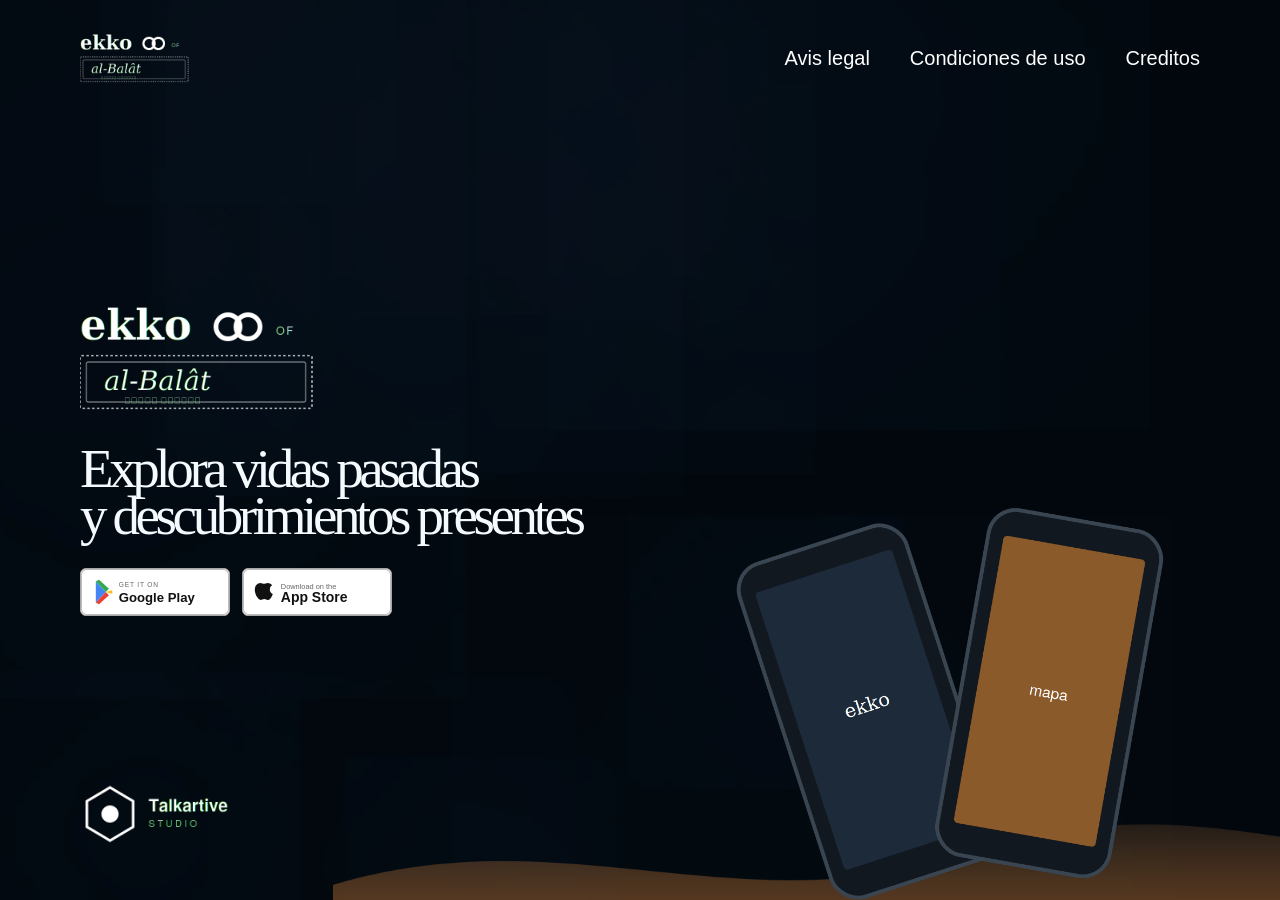
==== index.html @ 97484ba5 "Add files via upload" ====
<!doctype html>
<html lang="es">
<head>
  <meta charset="UTF-8" />
  <meta name="viewport" content="width=device-width, initial-scale=1" />
  <title>ekko of al-Balât — Explora vidas pasadas y descubrimientos presentes</title>
  <meta name="description" content="Ekko of al-Balât: explora vidas pasadas y descubrimientos presentes en el yacimiento arqueológico de Al-Balâṭ." />

  <!-- Favicon -->
  <link rel="icon" href="/favicon.svg" type="image/svg+xml" />
  <link rel="icon" href="/favicon.ico" sizes="any" />
  <link rel="apple-touch-icon" href="/apple-touch-icon.png" />
  <link rel="manifest" href="/site.webmanifest" />
  <meta name="theme-color" content="#0b1333" />

  <!-- Open Graph -->
  <meta property="og:title" content="ekko of al-Balât" />
  <meta property="og:description" content="Explora vidas pasadas y descubrimientos presentes." />
  <meta property="og:type" content="website" />
  <meta property="og:image" content="/assets/img/og-image.jpg" />

  <link rel="stylesheet" href="/assets/css/fonts.css" />
  <link rel="stylesheet" href="/assets/css/style.css" />
</head>
<body>

  <!-- ============================================================ -->
  <!-- HERO — DESKTOP (≥ 768px)                                      -->
  <!-- ============================================================ -->
  <section class="hero hero--desktop" aria-label="Ekko of al-Balât">
    <div class="hero__bg" aria-hidden="true">
      <img src="/assets/img/hero-bg.jpg" alt="" />
      <div class="hero__overlay hero__overlay--blue"></div>
      <div class="hero__overlay hero__overlay--dark"></div>
    </div>

    <img class="hero__landscape" src="/assets/img/sand-landscape.png" alt="" aria-hidden="true" data-reveal style="--delay:0.55s" />

    <img class="hero__mockup" src="/assets/img/mockup-phones.png" alt="Vista previa de la aplicación ekko of al-Balât en dos teléfonos" data-reveal style="--delay:0.35s" />

    <div class="hero__frame">
      <header class="site-header">
        <a href="/index.html" class="brand-lockup brand-lockup--header" data-reveal style="--delay:0s">
          <img src="/assets/img/logo-ekko-albalat.png" alt="ekko of al-Balât" />
        </a>
        <nav class="site-nav" aria-label="Páginas legales" data-reveal style="--delay:0.1s">
          <a href="/legal/avis-legal.html">Avis legal</a>
          <a href="/legal/condiciones-de-uso.html">Condiciones de uso</a>
          <a href="/legal/creditos.html">Creditos</a>
        </nav>
      </header>

      <div class="hero__content">
        <a href="/index.html" class="brand-lockup brand-lockup--hero" tabindex="-1" aria-hidden="true" data-reveal style="--delay:0.2s">
          <img src="/assets/img/logo-ekko-albalat.png" alt="" />
        </a>
        <h1 class="hero__title" data-reveal style="--delay:0.3s">
          Explora vidas pasadas<br />y descubrimientos presentes
        </h1>
        <div class="store-badges" data-reveal style="--delay:0.4s">
          <a href="#" class="store-badge store-badge--google" data-store="android" aria-label="Disponible próximamente en Google Play">
            <img src="/assets/img/badge-google-play.svg" alt="Disponible en Google Play" />
          </a>
          <a href="#" class="store-badge store-badge--apple" data-store="ios" aria-label="Disponible próximamente en App Store">
            <img src="/assets/img/badge-app-store.svg" alt="Disponible en App Store" />
          </a>
        </div>
      </div>
    </div>

    <a href="https://talkartive.com/" target="_blank" rel="noopener noreferrer" class="brand-footer" aria-label="Talkartive Studio (se abre en una pestaña nueva)" data-reveal style="--delay:0.6s">
      <img src="/assets/img/talkartive-logo.png" alt="Talkartive Studio" />
    </a>
  </section>

  <!-- ============================================================ -->
  <!-- HERO — MOBILE (< 768px)                                       -->
  <!-- ============================================================ -->
  <section class="hero hero--mobile" aria-label="Ekko of al-Balât">
    <div class="hero__bg" aria-hidden="true">
      <img src="/assets/img/hero-bg.jpg" alt="" />
      <div class="hero__overlay hero__overlay--blue"></div>
      <div class="hero__overlay hero__overlay--dark"></div>
    </div>

    <img class="hero__landscape" src="/assets/img/sand-landscape.png" alt="" aria-hidden="true" />

    <div class="hero__content">
      <img class="hero__mockup" src="/assets/img/mockup-phones.png" alt="Vista previa de la aplicación ekko of al-Balât en dos teléfonos" data-reveal style="--delay:0.1s" />

      <a href="/index.html" class="brand-lockup brand-lockup--hero" data-reveal style="--delay:0.2s">
        <img src="/assets/img/logo-ekko-albalat.png" alt="ekko of al-Balât" />
      </a>

      <h1 class="hero__title" data-reveal style="--delay:0.3s">
        Explora vidas pasadas<br />y descubrimientos presentes
      </h1>

      <div class="store-badges store-badges--stacked" data-reveal style="--delay:0.4s">
        <a href="#" class="store-badge store-badge--apple" data-store="ios" aria-label="Disponible próximamente en App Store">
          <img src="/assets/img/badge-app-store.svg" alt="Disponible en App Store" />
        </a>
        <a href="#" class="store-badge store-badge--google" data-store="android" aria-label="Disponible próximamente en Google Play">
          <img src="/assets/img/badge-google-play.svg" alt="Disponible en Google Play" />
        </a>
      </div>
    </div>

    <footer class="mobile-footer" data-reveal style="--delay:0.5s">
      <a href="https://talkartive.com/" target="_blank" rel="noopener noreferrer" class="brand-footer" aria-label="Talkartive Studio (se abre en una pestaña nueva)">
        <img src="/assets/img/talkartive-logo.png" alt="Talkartive Studio" />
      </a>
      <nav class="site-nav" aria-label="Páginas legales">
        <a href="/legal/avis-legal.html">Avis legal</a>
        <a href="/legal/condiciones-de-uso.html">Condiciones de uso</a>
        <a href="/legal/creditos.html">Creditos</a>
      </nav>
    </footer>
  </section>

  <script src="/assets/js/main.js"></script>
</body>
</html>
---- assets/css/fonts.css ----
/* ==========================================================================
   POLICES — Fratelli & Sofia Pro
   ==========================================================================
   Déposez vos fichiers de police dans /assets/fonts/ avec exactement ces
   noms de fichiers (ou modifiez les chemins ci-dessous pour qu'ils
   correspondent). Formats recommandés : .woff2 (prioritaire) + .woff
   (fallback). Voir /assets/fonts/README.md pour le détail.
   ========================================================================== */

/* Fratelli — police d'affichage (titres) */
@font-face {
  font-family: "Fratelli";
  src:
    url("../fonts/Fratelli-Regular.woff2") format("woff2"),
    url("../fonts/Fratelli-Regular.woff") format("woff");
  font-weight: 400;
  font-style: normal;
  font-display: swap;
}

/* Sofia Pro — police de texte courant */
@font-face {
  font-family: "Sofia Pro";
  src:
    url("../fonts/SofiaPro-Regular.woff2") format("woff2"),
    url("../fonts/SofiaPro-Regular.woff") format("woff");
  font-weight: 400;
  font-style: normal;
  font-display: swap;
}

@font-face {
  font-family: "Sofia Pro";
  src:
    url("../fonts/SofiaPro-SemiBold.woff2") format("woff2"),
    url("../fonts/SofiaPro-SemiBold.woff") format("woff");
  font-weight: 600;
  font-style: normal;
  font-display: swap;
}

@font-face {
  font-family: "Sofia Pro";
  src:
    url("../fonts/SofiaPro-Bold.woff2") format("woff2"),
    url("../fonts/SofiaPro-Bold.woff") format("woff");
  font-weight: 700;
  font-style: normal;
  font-display: swap;
}

@font-face {
  font-family: "Sofia Pro";
  src:
    url("../fonts/SofiaPro-Italic.woff2") format("woff2"),
    url("../fonts/SofiaPro-Italic.woff") format("woff");
  font-weight: 400;
  font-style: italic;
  font-display: swap;
}
---- assets/css/style.css ----
/* ==========================================================================
   ekko of al-Balât — style.css
   ========================================================================== */

/* ---- Reset minimal ------------------------------------------------------ */
*, *::before, *::after { box-sizing: border-box; }
html, body, h1, h2, p, figure, ul { margin: 0; padding: 0; }
img { display: block; max-width: 100%; }
a { color: inherit; text-decoration: none; }
button { font: inherit; }

/* ---- Design tokens -------------------------------------------------------
   Couleurs et typographies extraites de la maquette Figma
   « Ekko x Al-Bâlât ».
   ========================================================================== */
:root {
  --color-bg: #0f161e;              /* fond de secours derrière les images */
  --color-navy: #0b1333;            /* bandeau bas mobile / footer légal */
  --color-overlay-blue: #0d354e;    /* calque bleu en mode "soft-light" */
  --color-overlay-dark: rgba(0, 0, 0, 0.2);
  --color-white: #ffffff;
  --color-heading: #f4fafe;
  --color-text: #ffffff;
  --color-text-muted: rgba(255, 255, 255, 0.75);
  --color-border-badge: #a6a6a6;

  --font-display: "Fratelli", Georgia, "Times New Roman", serif;
  --font-body: "Sofia Pro", -apple-system, BlinkMacSystemFont, "Segoe UI", Roboto, Helvetica, Arial, sans-serif;

  --container-max: 1440px;
  --content-max: 700px;
  --gutter-desktop: 80px;
  --gutter-mobile: 20px;

  --ease-reveal: cubic-bezier(0.16, 1, 0.3, 1);
}

html {
  scroll-behavior: smooth;
}

body {
  background: var(--color-bg);
  color: var(--color-text);
  font-family: var(--font-body);
  -webkit-font-smoothing: antialiased;
  text-rendering: optimizeLegibility;
}

/* Focus visible clavier, partout */
a:focus-visible,
button:focus-visible {
  outline: 2px solid var(--color-white);
  outline-offset: 3px;
  border-radius: 2px;
}

/* ==========================================================================
   HERO — commun aux deux variantes (desktop / mobile)
   ========================================================================== */
.hero {
  position: relative;
  overflow: hidden;
  min-height: 100vh;
}

.hero__bg {
  position: absolute;
  inset: 0;
  z-index: 0;
}
.hero__bg img {
  width: 100%;
  height: 100%;
  object-fit: cover;
}
.hero__overlay {
  position: absolute;
  inset: 0;
}
.hero__overlay--blue {
  background: var(--color-overlay-blue);
  mix-blend-mode: soft-light;
}
.hero__overlay--dark {
  background: var(--color-overlay-dark);
}

.hero__landscape {
  position: absolute;
  z-index: 1;
  pointer-events: none;
  user-select: none;
}

.hero__title {
  font-family: var(--font-display);
  font-weight: 400;
  color: var(--color-heading);
  letter-spacing: -0.08em;
  line-height: 0.85;
}

/* ---- Badges de téléchargement -------------------------------------------- */
.store-badges {
  display: flex;
  gap: 12px;
}
.store-badges--stacked {
  flex-direction: column;
  align-items: flex-start;
}
.store-badge {
  display: block;
  background: var(--color-white);
  border: 1px solid var(--color-border-badge);
  border-radius: 6px;
  overflow: hidden;
  line-height: 0;
  transition: transform 0.2s var(--ease-reveal), box-shadow 0.2s var(--ease-reveal);
}
.store-badge:hover {
  transform: translateY(-2px);
  box-shadow: 0 8px 20px rgba(0, 0, 0, 0.25);
}
.store-badge img {
  display: block;
  height: 46px;
  width: auto;
}

/* ---- Logo Talkartive (bas de page) --------------------------------------- */
.brand-footer {
  display: inline-flex;
  align-items: center;
  transition: opacity 0.2s ease;
}
.brand-footer:hover {
  opacity: 0.8;
}
.brand-footer img {
  height: 60px;
  width: auto;
}

/* ---- Lockup ekko / al-Balât ---------------------------------------------- */
.brand-lockup {
  display: inline-block;
  line-height: 0;
}
.brand-lockup--header img {
  height: 56px;
  width: auto;
}
.brand-lockup--hero img {
  height: 120px;
  width: auto;
}

/* ---- Navigation (avis legal / conditions / crédits) ---------------------- */
.site-nav {
  display: flex;
  align-items: center;
  gap: 40px;
  font-size: 20px;
  line-height: 1.3;
}
.site-nav a {
  position: relative;
  white-space: nowrap;
}
.site-nav a::after {
  content: "";
  position: absolute;
  left: 0;
  right: 100%;
  bottom: -4px;
  height: 1px;
  background: currentColor;
  transition: right 0.25s var(--ease-reveal);
}
.site-nav a:hover::after,
.site-nav a[aria-current="page"]::after {
  right: 0;
}

/* ==========================================================================
   HERO — DESKTOP
   ========================================================================== */
.hero--desktop { display: block; }
.hero--mobile { display: none; }

.hero--desktop .hero__frame {
  position: relative;
  z-index: 2;
  max-width: var(--container-max);
  margin: 0 auto;
  padding: 0 var(--gutter-desktop);
  min-height: 100vh;
  display: flex;
  flex-direction: column;
}

.hero--desktop .site-header {
  display: flex;
  align-items: center;
  justify-content: space-between;
  padding-top: 30px;
}

.hero--desktop .hero__content {
  flex: 1;
  display: flex;
  flex-direction: column;
  align-items: flex-start;
  justify-content: center;
  gap: 28px;
  max-width: 62%;
  padding-bottom: 8vh;
}

.hero--desktop .hero__title {
  font-size: clamp(2.4rem, 4.3vw, 3.85rem);
}

.hero--desktop .hero__mockup {
  position: absolute;
  z-index: 1;
  right: 6%;
  top: 50%;
  transform: translateY(-46%);
  width: min(38vw, 560px);
}

.hero--desktop .hero__landscape {
  right: -18%;
  bottom: -14%;
  width: 92%;
}

.hero--desktop .brand-footer {
  position: absolute;
  left: var(--gutter-desktop);
  bottom: 56px;
  z-index: 2;
}

/* ==========================================================================
   HERO — MOBILE
   ========================================================================== */
@media (max-width: 767px) {
  .hero--desktop { display: none; }
  .hero--mobile { display: flex; flex-direction: column; }
}

.hero--mobile {
  flex-direction: column;
}
.hero--mobile .hero__content {
  position: relative;
  z-index: 2;
  display: flex;
  flex-direction: column;
  align-items: center;
  text-align: center;
  gap: 22px;
  padding: 56px var(--gutter-mobile) 48px;
}
.hero--mobile .hero__mockup {
  position: relative;
  width: min(88%, 350px);
  margin: 0 auto;
}
.hero--mobile .brand-lockup--hero img {
  height: 96px;
}
.hero--mobile .hero__title {
  font-size: clamp(1.7rem, 8vw, 2.2rem);
}
.hero--mobile .hero__landscape {
  left: 50%;
  bottom: 0;
  width: 130%;
  transform: translateX(-50%);
}

.mobile-footer {
  position: relative;
  z-index: 2;
  margin-top: auto;
  display: flex;
  flex-direction: column;
  align-items: center;
  gap: 18px;
  padding-top: 96px;
  padding-bottom: 24px;
  background: linear-gradient(to bottom, rgba(11, 19, 51, 0) 0%, var(--color-navy) 22%);
}
.mobile-footer .site-nav {
  width: 100%;
  justify-content: center;
  gap: 20px;
  font-size: 15px;
  flex-wrap: wrap;
  background: var(--color-navy);
  padding: 18px var(--gutter-mobile);
}

/* ==========================================================================
   PAGES LÉGALES
   ========================================================================== */
.legal-page {
  min-height: 100vh;
  position: relative;
}

.legal-bg {
  position: fixed;
  inset: 0;
  z-index: -1;
  background: var(--color-bg) url("/assets/img/legal-bg.jpg") center bottom / cover no-repeat;
}

.site-header--legal {
  display: flex;
  align-items: center;
  justify-content: space-between;
  max-width: var(--container-max);
  margin: 0 auto;
  padding: 20px var(--gutter-desktop);
}

.legal-content {
  max-width: var(--content-max);
  margin: 0 auto;
  padding: 40px var(--gutter-mobile) 120px;
  display: flex;
  flex-direction: column;
  gap: 25px;
}

.legal-back {
  display: inline-flex;
  align-items: center;
  gap: 8px;
  font-size: 16px;
  width: fit-content;
}
.legal-back svg { color: var(--color-white); }

.legal-title-row {
  display: flex;
  align-items: center;
  justify-content: space-between;
}
.legal-title-row h1 {
  font-family: var(--font-display);
  font-size: clamp(1.8rem, 4vw, 2rem);
  letter-spacing: -0.04em;
  color: var(--color-white);
}
.legal-chevron { transform: rotate(180deg); opacity: 0.7; }

.legal-updated {
  color: var(--color-text-muted);
  font-size: 16px;
  line-height: 1.5;
}

.legal-section {
  display: flex;
  flex-direction: column;
  gap: 15px;
}
.legal-section h2 {
  font-family: var(--font-body);
  font-weight: 600;
  font-size: 24px;
  line-height: 1.2;
}
.legal-section p {
  color: var(--color-text-muted);
  font-size: 16px;
  line-height: 1.5;
}
.legal-section--intro p {
  color: var(--color-text);
}
.legal-section--intro strong { font-weight: 700; }
.legal-section--intro em { font-style: italic; font-weight: 400; }

.legal-section p strong {
  color: var(--color-text);
  font-weight: 700;
}

.legal-section--partners {
  padding-top: 20px;
  gap: 30px;
}
.partners-row {
  display: flex;
  flex-wrap: wrap;
  gap: 24px;
  align-items: center;
  justify-content: center;
}
.partners-row img {
  height: 48px;
  width: auto;
  max-width: 160px;
  object-fit: contain;
}
.legal-copyright {
  text-align: center;
  color: var(--color-text);
  font-size: 16px;
  line-height: 1.5;
}

/* ==========================================================================
   ANIMATION D'APPARITION AU CHARGEMENT
   ========================================================================== */
[data-reveal] {
  opacity: 0;
  transform: translateY(18px);
  animation: reveal 0.9s var(--ease-reveal) forwards;
  animation-delay: var(--delay, 0s);
}
.hero__bg[data-reveal],
.hero__bg {
  transform: none;
}

@keyframes reveal {
  to {
    opacity: 1;
    transform: translateY(0);
  }
}

/* Le fond du hero apparaît en fondu simple, sans décalage */
.hero__bg {
  opacity: 0;
  animation: fadeIn 1.4s ease forwards;
}
@keyframes fadeIn {
  to { opacity: 1; }
}

@media (prefers-reduced-motion: reduce) {
  [data-reveal], .hero__bg {
    animation: none !important;
    opacity: 1 !important;
    transform: none !important;
  }
  .store-badge, .site-nav a::after, .brand-footer {
    transition: none !important;
  }
}

/* ==========================================================================
   RESPONSIVE — ajustements intermédiaires
   ========================================================================== */
@media (max-width: 1100px) {
  :root { --gutter-desktop: 48px; }
  .hero--desktop .hero__content { max-width: 70%; }
}

@media (max-width: 767px) {
  :root { --gutter-desktop: 20px; }
}
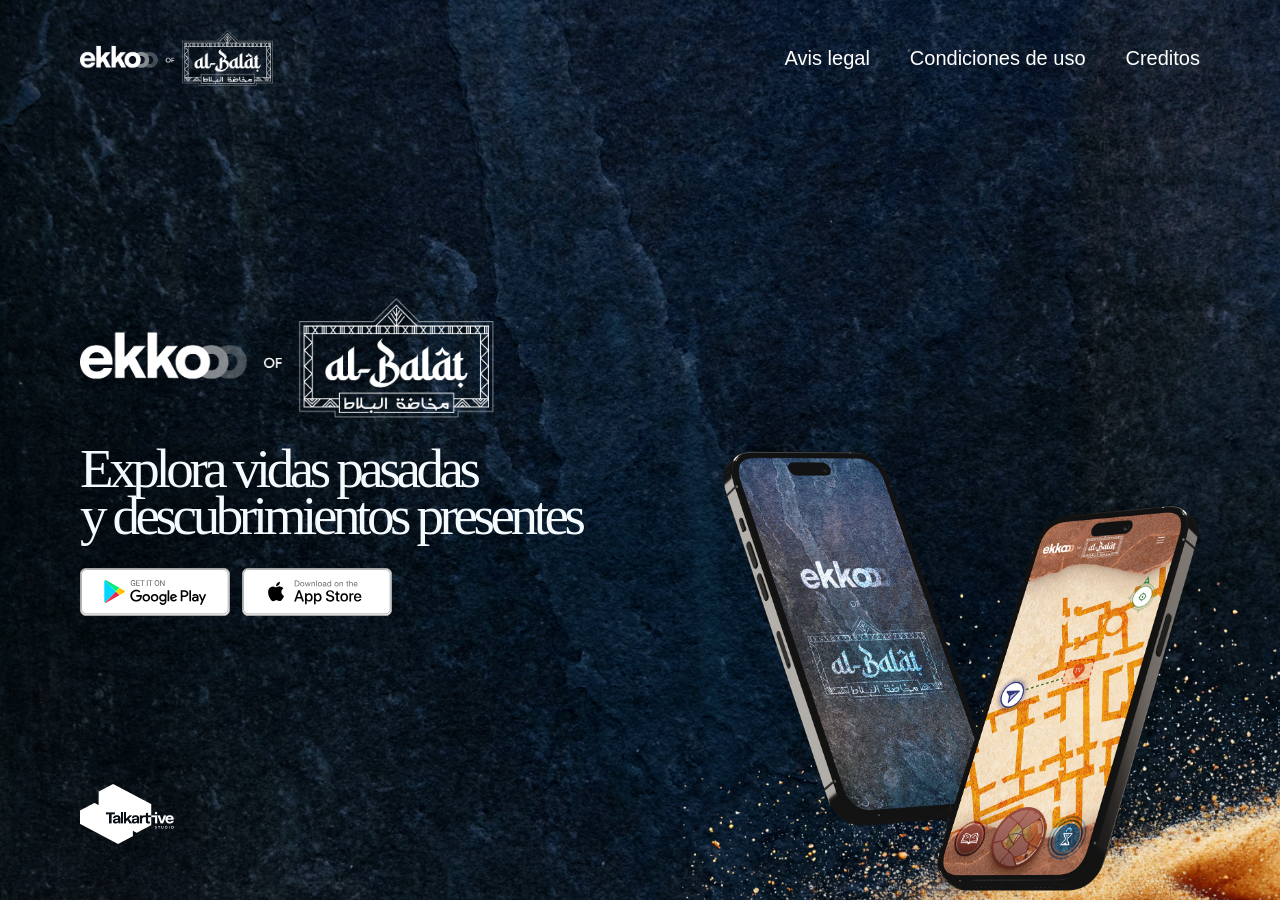
==== commit 3a7527f7: "Update index.html" ====
--- a/index.html
+++ b/index.html
@@ -106,6 +106,7 @@
       </div>
     </div>
 
+    <div class="mobile-fade" aria-hidden="true"></div>
     <footer class="mobile-footer" data-reveal style="--delay:0.5s">
       <a href="https://talkartive.com/" target="_blank" rel="noopener noreferrer" class="brand-footer" aria-label="Talkartive Studio (se abre en una pestaña nueva)">
         <img src="/assets/img/talkartive-logo.png" alt="Talkartive Studio" />
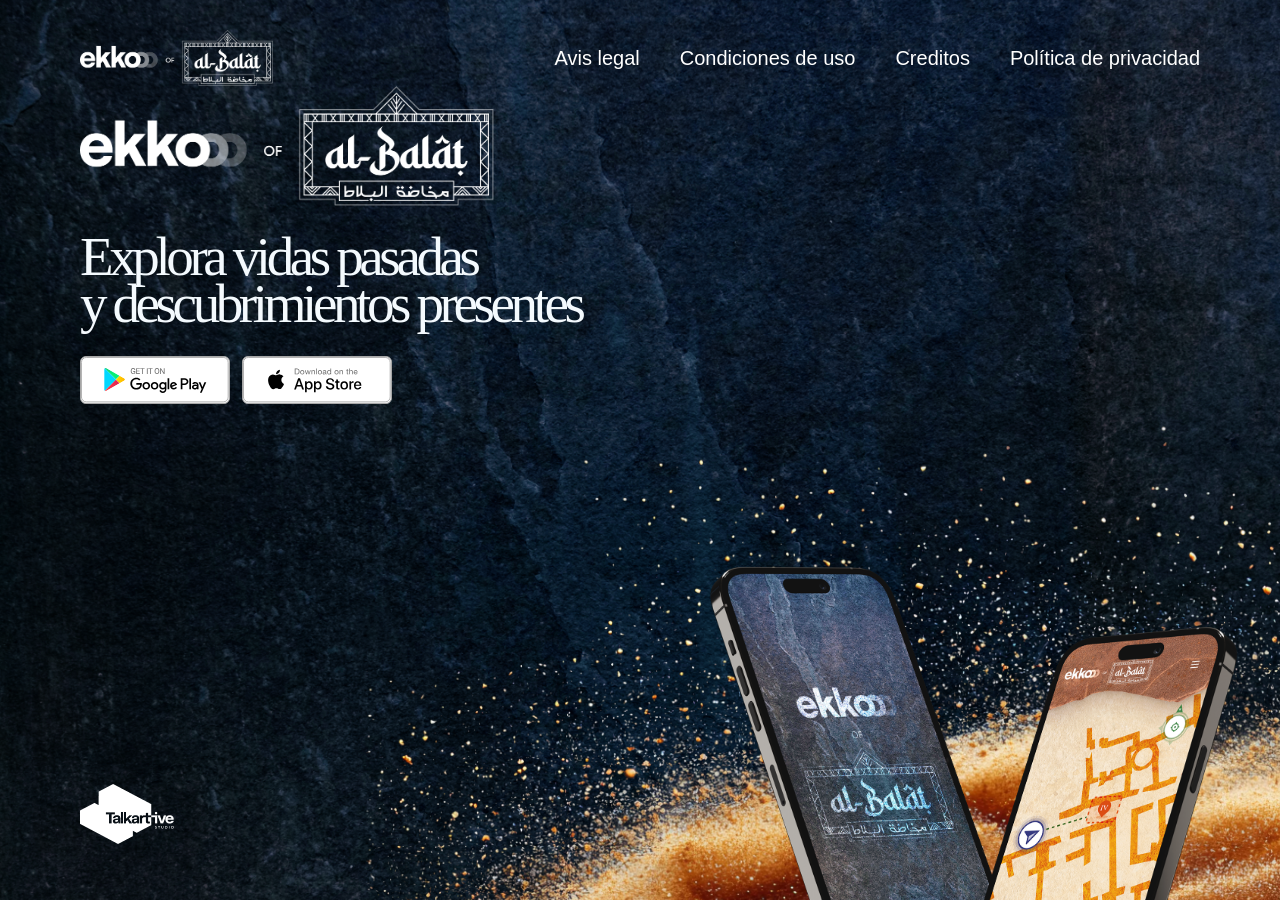
==== commit 8ad27d82: "Update index.html" ====
--- a/index.html
+++ b/index.html
@@ -36,8 +36,6 @@
 
     <img class="hero__landscape" src="/assets/img/sand-landscape.png" alt="" aria-hidden="true" data-reveal style="--delay:0.55s" />
 
-    <img class="hero__mockup" src="/assets/img/mockup-phones.png" alt="Vista previa de la aplicación ekko of al-Balât en dos teléfonos" data-reveal style="--delay:0.35s" />
-
     <div class="hero__frame">
       <header class="site-header">
         <a href="/index.html" class="brand-lockup brand-lockup--header" data-reveal style="--delay:0s">
@@ -47,24 +45,29 @@
           <a href="/legal/avis-legal.html">Avis legal</a>
           <a href="/legal/condiciones-de-uso.html">Condiciones de uso</a>
           <a href="/legal/creditos.html">Creditos</a>
+          <a href="/legal/politica-de-privacidad.html">Política de privacidad</a>
         </nav>
       </header>
 
-      <div class="hero__content">
-        <a href="/index.html" class="brand-lockup brand-lockup--hero" tabindex="-1" aria-hidden="true" data-reveal style="--delay:0.2s">
-          <img src="/assets/img/logo-ekko-albalat.png" alt="" />
-        </a>
-        <h1 class="hero__title" data-reveal style="--delay:0.3s">
-          Explora vidas pasadas<br />y descubrimientos presentes
-        </h1>
-        <div class="store-badges" data-reveal style="--delay:0.4s">
-          <a href="#" class="store-badge store-badge--google" data-store="android" aria-label="Disponible próximamente en Google Play">
-            <img src="/assets/img/badge-google-play.svg" alt="Disponible en Google Play" />
+      <div class="hero__row">
+        <div class="hero__content">
+          <a href="/index.html" class="brand-lockup brand-lockup--hero" tabindex="-1" aria-hidden="true" data-reveal style="--delay:0.2s">
+            <img src="/assets/img/logo-ekko-albalat.png" alt="" />
           </a>
-          <a href="#" class="store-badge store-badge--apple" data-store="ios" aria-label="Disponible próximamente en App Store">
-            <img src="/assets/img/badge-app-store.svg" alt="Disponible en App Store" />
-          </a>
+          <h1 class="hero__title" data-reveal style="--delay:0.3s">
+            Explora vidas pasadas<br />y descubrimientos presentes
+          </h1>
+          <div class="store-badges" data-reveal style="--delay:0.4s">
+            <a href="#" class="store-badge store-badge--google" data-store="android" aria-label="Disponible próximamente en Google Play">
+              <img src="/assets/img/badge-google-play.svg" alt="Disponible en Google Play" />
+            </a>
+            <a href="#" class="store-badge store-badge--apple" data-store="ios" aria-label="Disponible próximamente en App Store">
+              <img src="/assets/img/badge-app-store.svg" alt="Disponible en App Store" />
+            </a>
+          </div>
         </div>
+
+        <img class="hero__mockup" src="/assets/img/mockup-phones.png" alt="Vista previa de la aplicación ekko of al-Balât en dos teléfonos" data-reveal style="--delay:0.35s" />
       </div>
     </div>
 
@@ -115,6 +118,7 @@
         <a href="/legal/avis-legal.html">Avis legal</a>
         <a href="/legal/condiciones-de-uso.html">Condiciones de uso</a>
         <a href="/legal/creditos.html">Creditos</a>
+        <a href="/legal/politica-de-privacidad.html">Política de privacidad</a>
       </nav>
     </footer>
   </section>
--- a/assets/css/style.css
+++ b/assets/css/style.css
@@ -226,16 +226,24 @@
 .hero--desktop .hero__mockup {
   position: absolute;
   z-index: 1;
-  right: 6%;
+  right: 3%;
   top: 50%;
-  transform: translateY(-46%);
-  width: min(38vw, 560px);
+  transform: translateY(-50%);
+  width: min(42vw, 620px);
+  max-width: none;
+  height: min(80vh, 780px);
+  object-fit: contain;
+  object-position: center;
 }
 
 .hero--desktop .hero__landscape {
-  right: -18%;
-  bottom: -14%;
-  width: 92%;
+  right: -6vw;
+  bottom: -6vw;
+  left: auto;
+  width: 110vw;
+  height: auto;
+  max-width: none;
+  aspect-ratio: 2880 / 1170;
 }
 
 .hero--desktop .brand-footer {
@@ -280,8 +288,23 @@
 .hero--mobile .hero__landscape {
   left: 50%;
   bottom: 0;
-  width: 130%;
+  width: 220vw;
+  height: auto;
+  max-width: none;
+  aspect-ratio: 2880 / 1170;
   transform: translateX(-50%);
+  z-index: 1;
+}
+
+.mobile-fade {
+  position: absolute;
+  left: 0;
+  right: 0;
+  bottom: 60px; /* hauteur approximative de la barre de nav en bas */
+  height: 300px;
+  z-index: 1;
+  pointer-events: none;
+  background: linear-gradient(to bottom, rgba(11, 19, 51, 0) 0%, var(--color-navy) 92%);
 }
 
 .mobile-footer {
@@ -292,9 +315,7 @@
   flex-direction: column;
   align-items: center;
   gap: 18px;
-  padding-top: 96px;
-  padding-bottom: 24px;
-  background: linear-gradient(to bottom, rgba(11, 19, 51, 0) 0%, var(--color-navy) 22%);
+  padding-top: 48px;
 }
 .mobile-footer .site-nav {
   width: 100%;
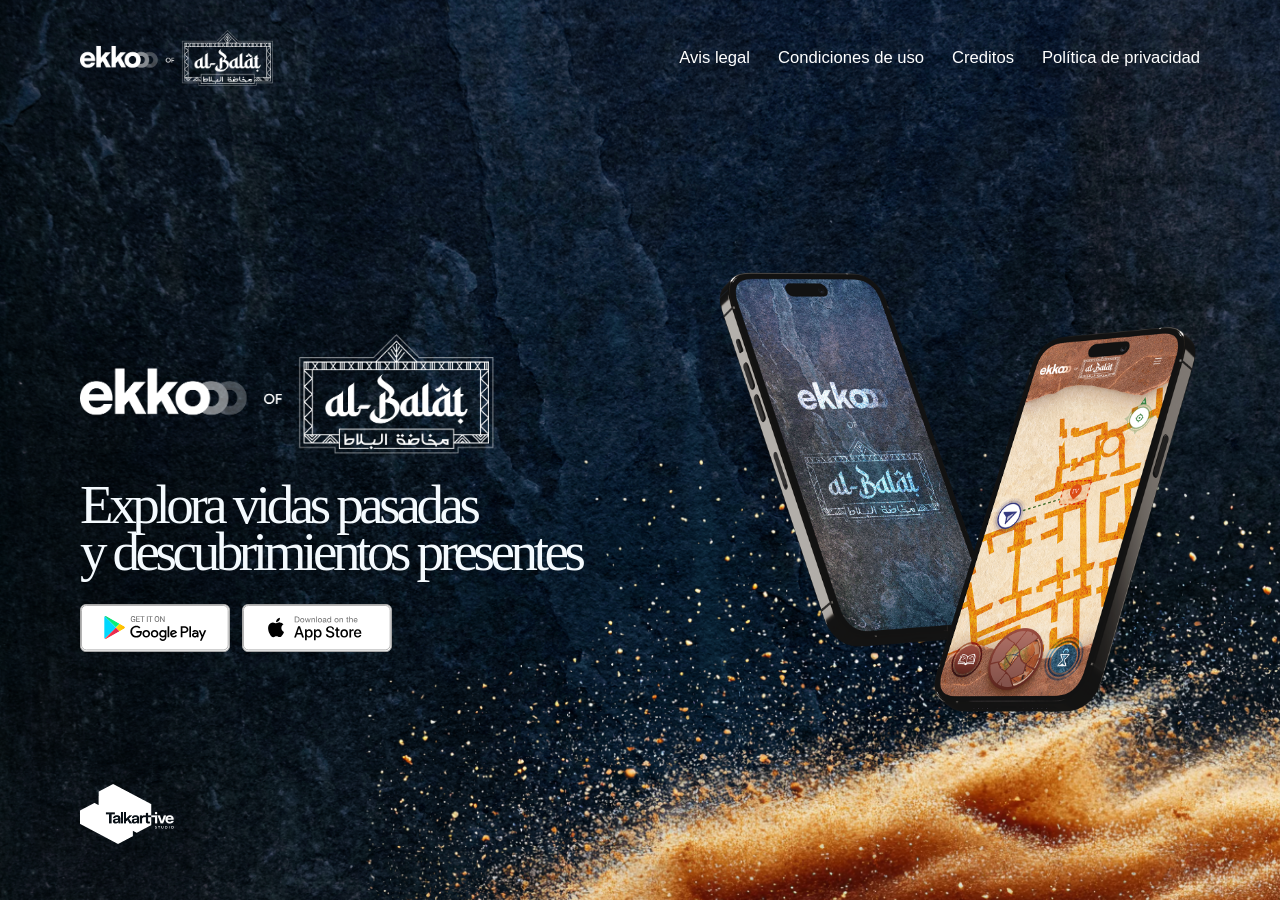
==== commit b0110a69: "Update index.html" ====
--- a/index.html
+++ b/index.html
@@ -58,10 +58,10 @@
             Explora vidas pasadas<br />y descubrimientos presentes
           </h1>
           <div class="store-badges" data-reveal style="--delay:0.4s">
-            <a href="#" class="store-badge store-badge--google" data-store="android" aria-label="Disponible próximamente en Google Play">
+            <a href="https://play.google.com/store/apps/details?id=com.talkartive.ekkoofalbalat" class="store-badge store-badge--google" data-store="android" aria-label="Disponible próximamente en Google Play">
               <img src="/assets/img/badge-google-play.svg" alt="Disponible en Google Play" />
             </a>
-            <a href="#" class="store-badge store-badge--apple" data-store="ios" aria-label="Disponible próximamente en App Store">
+            <a href="https://apps.apple.com/app/id6769426041" class="store-badge store-badge--apple" data-store="ios" aria-label="Disponible próximamente en App Store">
               <img src="/assets/img/badge-app-store.svg" alt="Disponible en App Store" />
             </a>
           </div>
@@ -100,10 +100,10 @@
       </h1>
 
       <div class="store-badges store-badges--stacked" data-reveal style="--delay:0.4s">
-        <a href="#" class="store-badge store-badge--apple" data-store="ios" aria-label="Disponible próximamente en App Store">
+        <a href="https://apps.apple.com/app/id6769426041" class="store-badge store-badge--apple" data-store="ios" aria-label="Disponible próximamente en App Store">
           <img src="/assets/img/badge-app-store.svg" alt="Disponible en App Store" />
         </a>
-        <a href="#" class="store-badge store-badge--google" data-store="android" aria-label="Disponible próximamente en Google Play">
+        <a href="https://play.google.com/store/apps/details?id=com.talkartive.ekkoofalbalat" class="store-badge store-badge--google" data-store="android" aria-label="Disponible próximamente en Google Play">
           <img src="/assets/img/badge-google-play.svg" alt="Disponible en Google Play" />
         </a>
       </div>
--- a/assets/css/style.css
+++ b/assets/css/style.css
@@ -161,8 +161,8 @@
 .site-nav {
   display: flex;
   align-items: center;
-  gap: 40px;
-  font-size: 20px;
+  gap: 28px;
+  font-size: clamp(15px, 1.3vw, 20px);
   line-height: 1.3;
 }
 .site-nav a {
@@ -208,15 +208,23 @@
   padding-top: 30px;
 }
 
+/* Ligne principale : texte à gauche + mockup à droite, centrés ensemble */
+.hero--desktop .hero__row {
+  flex: 1;
+  display: flex;
+  align-items: center;
+  justify-content: space-between;
+  gap: 4vw;
+  padding: 6vh 0;
+}
+
 .hero--desktop .hero__content {
-  flex: 1;
   display: flex;
   flex-direction: column;
   align-items: flex-start;
-  justify-content: center;
   gap: 28px;
-  max-width: 62%;
-  padding-bottom: 8vh;
+  max-width: 560px;
+  flex-shrink: 0;
 }
 
 .hero--desktop .hero__title {
@@ -224,16 +232,13 @@
 }
 
 .hero--desktop .hero__mockup {
-  position: absolute;
+  position: static;
   z-index: 1;
-  right: 3%;
-  top: 50%;
-  transform: translateY(-50%);
-  width: min(42vw, 620px);
-  max-width: none;
-  height: min(80vh, 780px);
-  object-fit: contain;
-  object-position: center;
+  width: auto;
+  height: auto;
+  max-width: min(38vw, 560px);
+  max-height: 72vh;
+  flex-shrink: 0;
 }
 
 .hero--desktop .hero__landscape {
@@ -320,7 +325,7 @@
 .mobile-footer .site-nav {
   width: 100%;
   justify-content: center;
-  gap: 20px;
+  gap: 14px 20px;
   font-size: 15px;
   flex-wrap: wrap;
   background: var(--color-navy);
@@ -413,6 +418,17 @@
 .legal-section p strong {
   color: var(--color-text);
   font-weight: 700;
+}
+
+.legal-section ul {
+  color: var(--color-text-muted);
+  font-size: 16px;
+  line-height: 1.5;
+  padding-left: 20px;
+  margin: 0;
+}
+.legal-section li {
+  margin-bottom: 4px;
 }
 
 .legal-section--partners {
@@ -485,7 +501,9 @@
    ========================================================================== */
 @media (max-width: 1100px) {
   :root { --gutter-desktop: 48px; }
-  .hero--desktop .hero__content { max-width: 70%; }
+  .hero--desktop .hero__content { max-width: 440px; }
+  .hero--desktop .hero__mockup { max-width: 34vw; }
+  .site-nav { gap: 18px; }
 }
 
 @media (max-width: 767px) {
